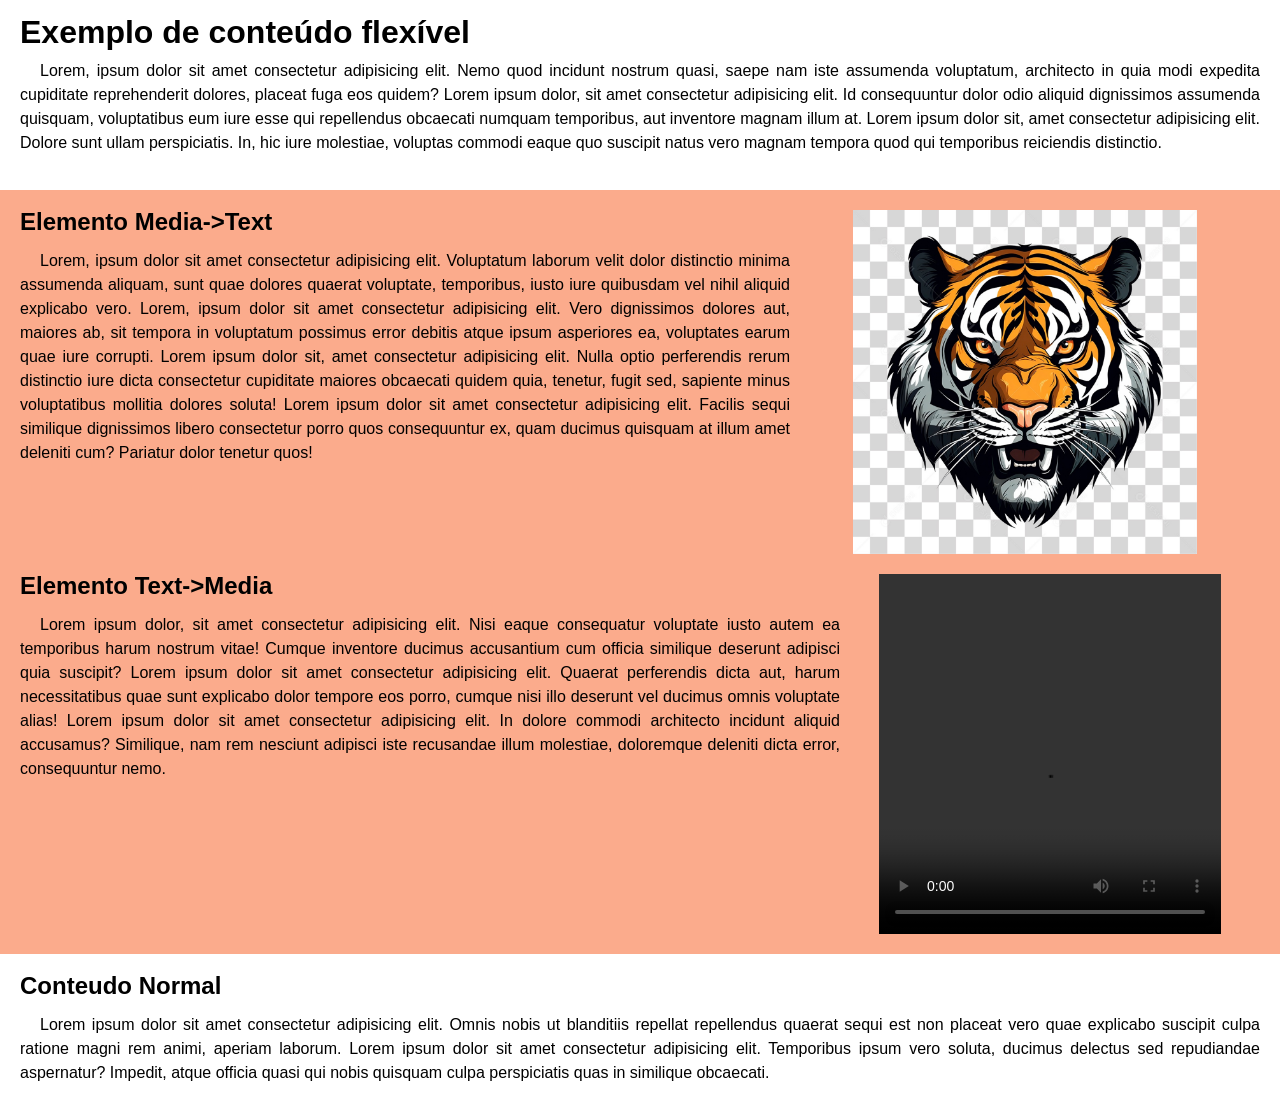
==== menuflex/index.html @ 4314285b "atualizacao" ====
<!DOCTYPE html>
<html lang="pt-br">
<head>
    <meta charset="UTF-8">
    <meta name="viewport" content="width=device-width, initial-scale=1.0">
    <title>Conteudo Flex</title>
    <link rel="stylesheet" href="style.css">
</head>
<body>
    <header class="normal">
        <h1>Exemplo de conteúdo flexível</h1>
        <p>Lorem, ipsum dolor sit amet consectetur adipisicing elit. Nemo quod incidunt nostrum quasi,
        saepe nam iste assumenda voluptatum, architecto in quia modi
        expedita cupiditate reprehenderit dolores, placeat fuga eos quidem? Lorem ipsum dolor, sit amet consectetur adipisicing elit. Id consequuntur dolor odio aliquid dignissimos assumenda quisquam, voluptatibus eum iure esse qui repellendus obcaecati numquam temporibus, aut inventore magnam illum at. Lorem ipsum dolor sit, amet consectetur adipisicing elit. Dolore sunt ullam perspiciatis. In, hic iure molestiae, voluptas commodi eaque quo suscipit natus vero magnam tempora quod qui temporibus reiciendis distinctio.</p>
    </header>
    <main>
        <section class="flex-content">
            <article class="media-text">
                <div class="text">
                    <h2>Elemento Media->Text</h2>
                    <p>Lorem, ipsum dolor sit amet consectetur adipisicing elit.
                       Voluptatum laborum velit dolor distinctio minima assumenda aliquam, sunt quae dolores quaerat voluptate,
                       temporibus, iusto iure quibusdam vel nihil aliquid explicabo vero. Lorem, ipsum dolor sit amet consectetur adipisicing elit. Vero dignissimos dolores aut, maiores ab, sit tempora in voluptatum possimus error debitis atque ipsum asperiores ea, voluptates earum quae iure corrupti. Lorem ipsum dolor sit, amet consectetur adipisicing elit. Nulla optio perferendis rerum distinctio iure dicta consectetur cupiditate maiores obcaecati quidem quia, tenetur, fugit sed, sapiente minus voluptatibus mollitia dolores soluta! Lorem ipsum dolor sit amet consectetur adipisicing elit. Facilis sequi similique dignissimos libero consectetur porro quos consequuntur ex, quam ducimus quisquam at illum amet deleniti cum? Pariatur dolor tenetur quos!
                    </p>
                </div>
                <div class="media">
                    <img width="450" src="../menu2/media/leao.jpg" alt="leao">                                 
                </div>
            </article>
            <article class="text-media">
                <div class="text">
                    <h2>Elemento Text->Media</h2>
                    <p>Lorem ipsum dolor, sit amet consectetur adipisicing elit. Nisi eaque consequatur
                         voluptate iusto autem ea temporibus harum nostrum vitae! Cumque inventore ducimus
                          accusantium cum officia similique deserunt adipisci quia suscipit? Lorem ipsum dolor sit amet consectetur adipisicing elit. Quaerat perferendis dicta aut, harum necessitatibus quae sunt explicabo dolor tempore eos porro, cumque nisi illo deserunt vel ducimus omnis voluptate alias! Lorem ipsum dolor sit amet consectetur adipisicing elit. In dolore commodi architecto incidunt aliquid accusamus? Similique, nam rem nesciunt adipisci iste recusandae illum molestiae, doloremque deleniti dicta error, consequuntur nemo.
                    </p>
                </div>
                <div class="media">
                    <video height="360" controls>
                    <source src="../menu2/media/garrincha.mp4" type="video/mp4">
                    Seu navegador não suporta vídeo HTML5.
                    </video>                 
                </div>
            </article>
        </section>
        <section class="normal">
            <h2>Conteudo Normal</h2>
            <p>Lorem ipsum dolor sit amet consectetur adipisicing elit. Omnis nobis ut blanditiis repellat repellendus
             quaerat sequi est non placeat vero quae explicabo suscipit culpa ratione magni rem animi, aperiam laborum. Lorem ipsum dolor sit amet consectetur adipisicing elit. Temporibus ipsum vero soluta, ducimus delectus sed repudiandae aspernatur? Impedit, atque officia quasi qui nobis quisquam culpa perspiciatis quas in similique obcaecati.</p>
        </section>
    </main>
    
</body>
</html>
---- menuflex/style.css ----
@charset "UTF-8";
*{
    margin: 0;
    padding: 0;
    box-sizing: border-box;
}
::-webkit-scrollbar {
    display: none;
}
body{
    font-family: Arial, Helvetica, sans-serif;
    font-size: 1em;
    line-height: 1.5em;
    width: 100vw;
    height: 100vh;
}
h1, h2, p{
    margin-bottom: 15px;
    text-align: justify;
}
p{
    text-indent: 20px;
}
.normal{
    padding: 20px;    
}
.flex-content{    
    padding: 20px;
    background-color: rgba(247, 86, 23, 0.493);
    display: flex;
    flex-flow: column nowrap;
}
.flex-content .media-text{ 
    display: flex;
    flex-flow: row wrap-reverse;
    margin-bottom: 20px;     
}
.flex-content .media-text .text{
    flex: 1 1 700px;   
}
.flex-content .media-text .media{
    flex: 1 0 400px;
    padding: 0 20px;       
}
.media img{
    display: block;
    margin: auto;
    max-width: 80%;
}
.flex-content .text-media{ 
    display: flex;
    flex-flow: row wrap;
         
}
.flex-content .text-media .text{
    flex: 1 1 700px;   
}
.flex-content .text-media .media{
    flex: 1 0 300px;
    padding: 0 20px;       
}
.media video{
    display: block;
    margin: auto;
    width: 90%;
}
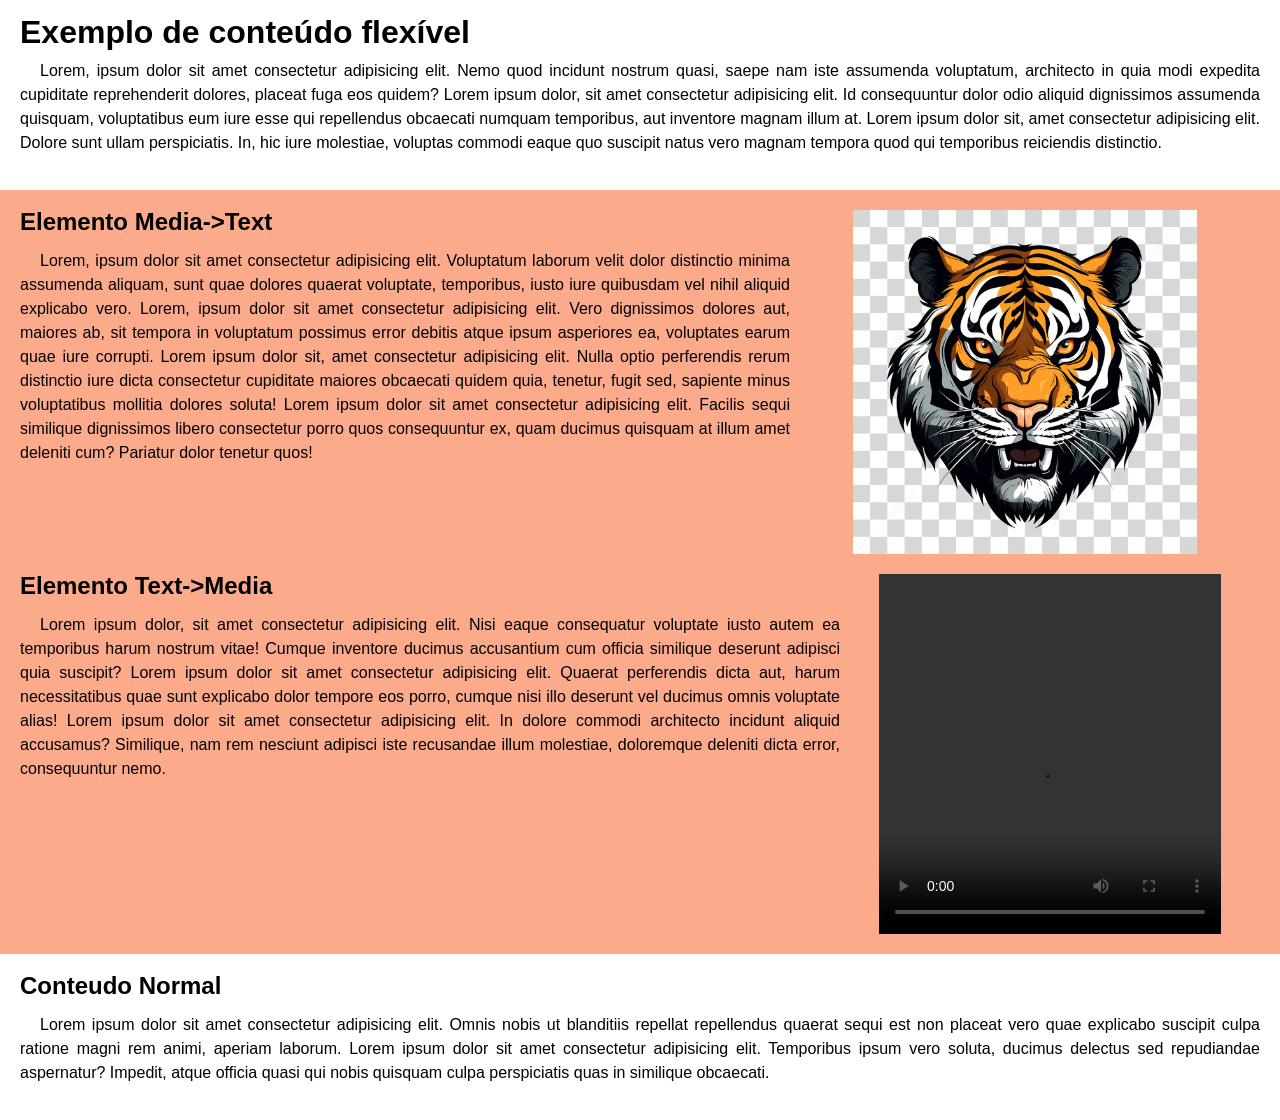
==== commit 15c50f11: "Update index.html" ====
--- a/menuflex/index.html
+++ b/menuflex/index.html
@@ -24,7 +24,7 @@
                     </p>
                 </div>
                 <div class="media">
-                    <img width="450" src="../menu2/media/leao.jpg" alt="leao">                                 
+                    <img width="450" src="../menuflex/media/leao.jpg" alt="leao">                                 
                 </div>
             </article>
             <article class="text-media">
